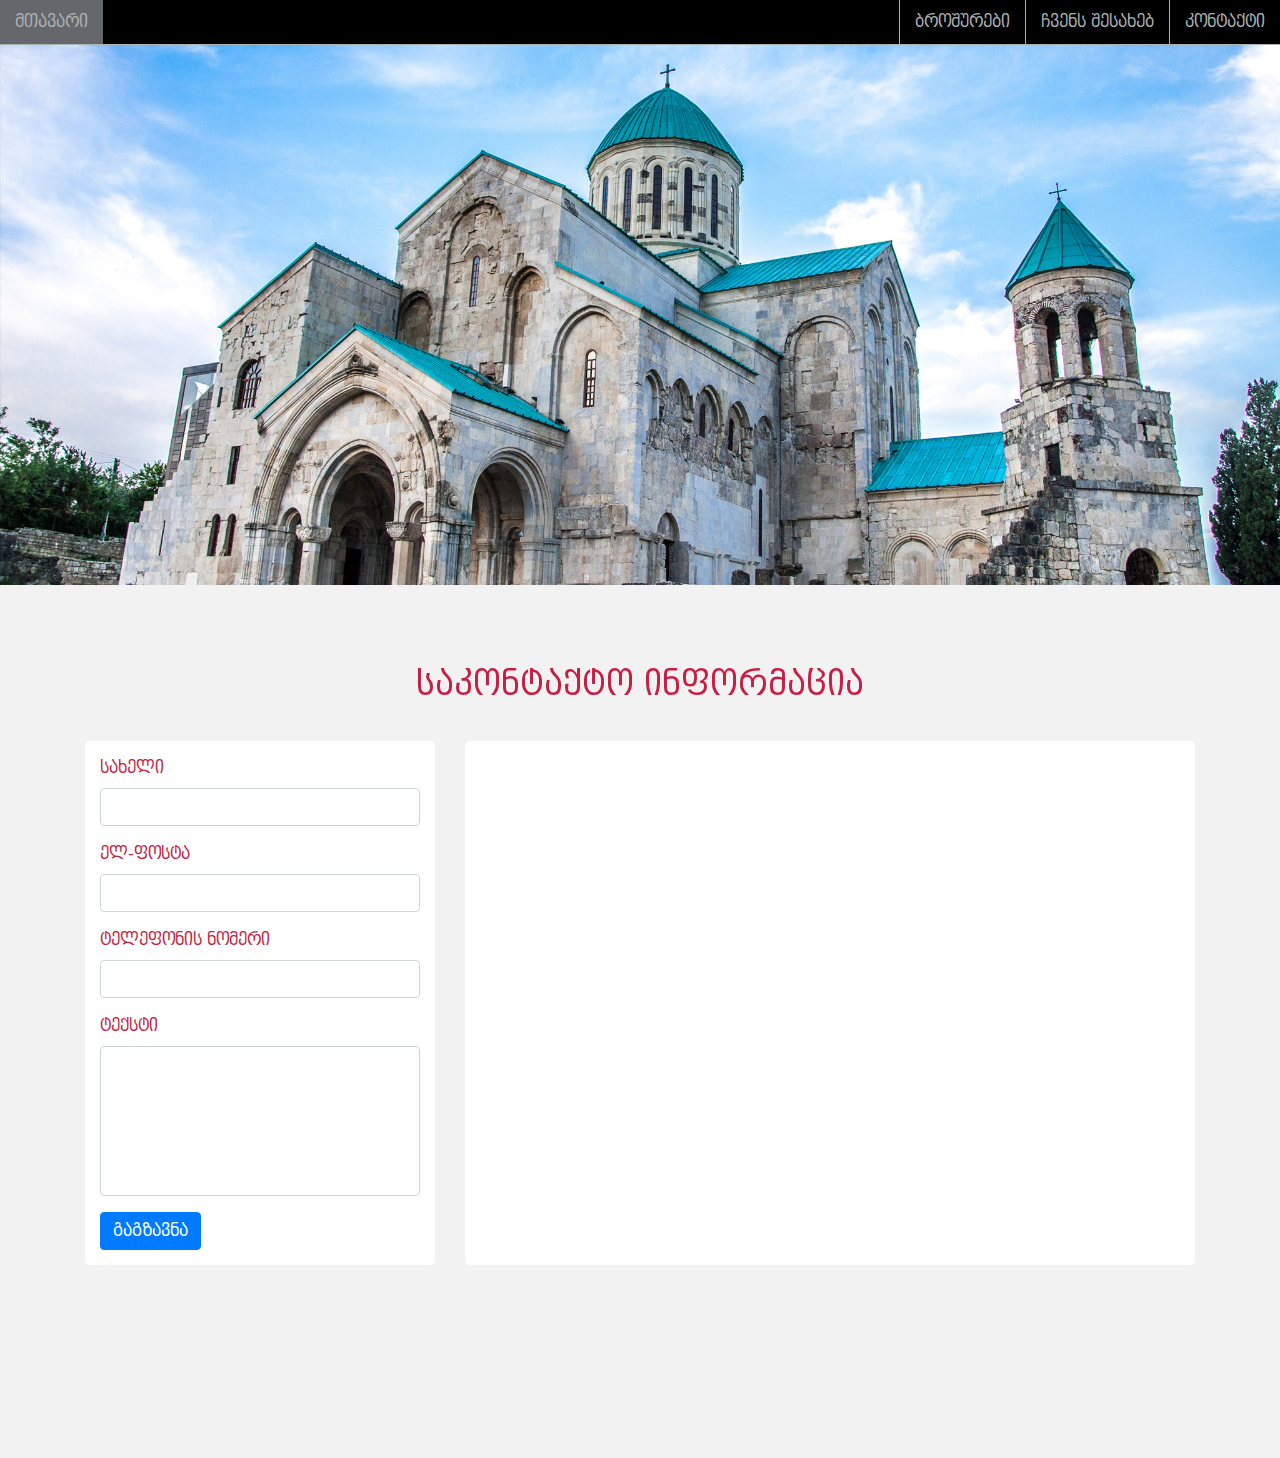
==== contact.html @ b40be334 "ძ" ====
<!DOCTYPE html>
<html>

<head>
    <title>Contact us</title>
    <meta name="viewport" content="width=device-width, initial-scale=1.0">
    <link rel="stylesheet" href="assets/css/style.css">
    <link rel="stylesheet" href="https://stackpath.bootstrapcdn.com/bootstrap/4.3.1/css/bootstrap.min.css" integrity="sha384-ggOyR0iXCbMQv3Xipma34MD+dH/1fQ784/j6cY/iJTQUOhcWr7x9JvoRxT2MZw1T"
        crossorigin="anonymous">
    <link href="https://unpkg.com/aos@2.3.1/dist/aos.css" rel="stylesheet">
    <link rel="stylesheet" href="https://use.fontawesome.com/releases/v5.7.2/css/all.css" integrity="sha384-fnmOCqbTlWIlj8LyTjo7mOUStjsKC4pOpQbqyi7RrhN7udi9RwhKkMHpvLbHG9Sr"
        crossorigin="anonymous">
    <!-- Owl Stylesheets -->
    <link rel="stylesheet" href="assets/owl/assets/owlcarousel/assets/owl.carousel.min.css">
    <style>
        @font-face {
            font-family: BPG-DejaVu;
            src: url(assets/fonts/BPG-DejaVu-Sans-Caps-Book.ttf);
        }
    </style>
</head>

<body>
    <header class="container-fluid main_header">
        <nav>
            <ul>
                <li class="mainpage"><a href="index.html">მთავარი</a></li>
            </ul>
            <ul>
                <li><a href="">ბროშურები</a></li>
                <li><a href="">ჩვენს შესახებ</a></li>
                <li><a href="contact.html">კონტაქტი</a></li>
                <div class="lang_bar"></div>
            </ul>
        </nav>
    </header>
    <section class="container-fluid each_page_header">
        <section id="demos" class="header_owl">
            <div class="row">
                <div class="col-lg-12">
                    <div class="owl-carousel owl-theme main_craousel_owl">
                        <div class="item">
                            <img src="assets/images/2.jpg" alt="headersliderimage">
                        </div>

                    </div>
                </div>
        </section>
    </section>

    <main class="container-fluid main-page contact_main">
        <section class="container">
            <div class="row">
                <div class="page_title col-lg-12"  data-aos="zoom-in"><h2>საკონტაქტო ინფორმაცია</h2></div>
                <div class="col-lg-4 contact_info"  data-aos="fade-right">
                    <form>
                        <div class="form-group">
                            <label for="name">სახელი</label>
                            <input type="text" class="form-control" id="name" name="name" >
                        </div>
                        <div class="form-group">
                            <label for="mail">ელ-ფოსტა</label>
                            <input type="email" class="form-control" id="mail" >
                        </div>
                        <div class="form-group">
                            <label for="phone">ტელეფონის ნომერი</label>
                            <input type="password" class="form-control" id="phone">
                        </div>
                        <div class="form-group">
                                <label for="message">ტექსტი</label>
                                <textarea class="form-control" id="message"></textarea>
                            </div>
                        <button type="submit" class="btn btn-primary">გაგზავნა</button>
                    </form>
                </div>
                <div class="col-lg-8 contact_map"  data-aos="fade-left">
                        <div class="map_content">
                                <iframe src="https://www.google.com/maps/embed?pb=!1m14!1m12!1m3!1d3344.320240511817!2d44.81578895969389!3d41.689211895733315!2m3!1f0!2f0!3f0!3m2!1i1024!2i768!4f13.1!5e0!3m2!1ska!2sge!4v1550838188761" frameborder="0" style="border:0" allowfullscreen class="mapp"></iframe>

                        </div>
                </div>
                <div class="detal_info_contact col-lg-12 " data-aos="fade-up">
                    <div class="info_content">
                            <div class="city"><i class="fas fa-map-marker-alt"></i><span>თბილისი</span></div>
                            <div class="phone"><i class="fas fa-phone"></i><span>(+995) 593 93 93 93</span></div>
                            <div class="mail"><i class="fas fa-envelope"></i><span> <a href="mailto:tpurismx@gmail.com">tpurismx@gmail.com</a></span></div>
                    </div>
                </div>
            </div>
        </section>
    </main>
    <footer></footer>

    <!-- ------------------S C R I P T  S----------------------------- -->

    <!-- -----------------BOOSTRAP 4------------------- -->
    <script src="https://code.jquery.com/jquery-3.3.1.slim.min.js" integrity="sha384-q8i/X+965DzO0rT7abK41JStQIAqVgRVzpbzo5smXKp4YfRvH+8abtTE1Pi6jizo"
        crossorigin="anonymous"></script>
    <script src="https://cdnjs.cloudflare.com/ajax/libs/popper.js/1.14.7/umd/popper.min.js" integrity="sha384-UO2eT0CpHqdSJQ6hJty5KVphtPhzWj9WO1clHTMGa3JDZwrnQq4sF86dIHNDz0W1"
        crossorigin="anonymous"></script>
    <script src="https://stackpath.bootstrapcdn.com/bootstrap/4.3.1/js/bootstrap.min.js" integrity="sha384-JjSmVgyd0p3pXB1rRibZUAYoIIy6OrQ6VrjIEaFf/nJGzIxFDsf4x0xIM+B07jRM"
        crossorigin="anonymous"></script>

    <script src="https://ajax.googleapis.com/ajax/libs/jquery/3.3.1/jquery.min.js"></script>
    <!-- javascript -->
    <script src="assets/owl/assets/vendors/jquery.min.js"></script>
    <script src="assets/owl/assets/owlcarousel/owl.carousel.js"></script>
    <script>
        $(document).ready(function () {
            var owl = $('.main_craousel_owl');
            owl.owlCarousel({
                autoplay: 3000,
                margin: 10,
                nav: false,
                loop: true,
                items: 1
            });
            var owl = $('.single-owl');
            owl.owlCarousel({
                autoplay: 5000,
                margin: 10,
                nav: false,
                loop: true,
                dots: false,
                responsive: {
                    0: {
                        items: 2
                    },
                    480: {
                        items: 2
                    },
                    768: {
                        items: 4
                    }
                }
            })
        });
    </script>
    <!-- vendors -->
    <script src="assets/owl/assets/vendors/highlight.js"></script>
    <script src="assets/owl/assets/js/app.js"></script>
    <!-- -------------custom js------------ -->
    <script src="assets/js/custom.js"></script>
    <!-- -----------AOS Animation---------- -->
    <script src="https://unpkg.com/aos@2.3.1/dist/aos.js"></script>
    <script>
        AOS.init();
    </script>
</body>

</html
---- assets/css/style.css ----
* {
  padding: 0;
  margin: 0;
  -webkit-box-sizing: border-box;
          box-sizing: border-box;
  text-decoration: none !important;
}

.active_fx_ind {
  overflow: hidden;
  top: 0 !important;
}

.fixed-index {
  display: block;
  position: fixed;
  z-index: 999999 !important;
  left: 0;
  top: -100%;
  width: 100%;
  min-height: 100vh;
  height: 100%;
  -webkit-transition: all 0.5s;
  transition: all 0.5s;
  background: rgba(32, 50, 94, 0.8);
}

.fixed-index .fixed_content {
  margin: 0 auto;
  width: 90%;
  height: 100%;
}

.fixed-index .fixed_content .svg {
  position: relative;
  top: 50%;
  left: 50%;
  height: 400px !important;
  -webkit-transform: translate(-50%, -50%);
          transform: translate(-50%, -50%);
}

@media (max-width: 2500px) {
  .fixed-index .fixed_content .svg {
    top: 30%;
  }
}

@media (max-width: 767px) {
  .fixed-index .fixed_content .svg {
    padding: 0 100px;
    top: 5%;
  }
}

@media (max-width: 450px) {
  .fixed-index .fixed_content .svg {
    padding: unset !important;
    top: 10%;
  }
}

.fixed-index .fixed_content .svg .active_fx_land {
  fill: #D4D4D6 !important;
}

.fixed-index .fixed_content .svg .land {
  -webkit-transform-origin: 50% 50% !important;
          transform-origin: 50% 50% !important;
  fill: black;
  -webkit-transition: fill 0.6s;
  transition: fill 0.6s;
  width: 100%;
  height: 100%;
}

.fixed-index .fixed_content .fixed_row_map {
  height: 100% !important;
}

.fixed-index .fixed_content .fixed_row_map .col-md-6 {
  display: -webkit-box;
  display: -ms-flexbox;
  display: flex;
  -webkit-box-orient: vertical;
  -webkit-box-direction: normal;
      -ms-flex-direction: column;
          flex-direction: column;
  min-height: 50%;
}

.fixed-index .fixed_content .fixed_row_map .col-md-6 .fx_more {
  padding: 20px;
  display: -webkit-box;
  display: -ms-flexbox;
  display: flex;
  -webkit-box-align: center;
      -ms-flex-align: center;
          align-items: center;
  -webkit-box-pack: center;
      -ms-flex-pack: center;
          justify-content: center;
}

@media (max-width: 1250px) {
  .fixed-index .fixed_content .fixed_row_map .col-md-6 .fx_more {
    -webkit-box-pack: end;
        -ms-flex-pack: end;
            justify-content: flex-end;
  }
}

.fixed-index .fixed_content .fixed_row_map .col-md-6 .fx_more a {
  width: 145px;
  padding: 10px;
  display: -webkit-box;
  display: -ms-flexbox;
  display: flex;
  -webkit-box-align: center;
      -ms-flex-align: center;
          align-items: center;
  -webkit-box-pack: center;
      -ms-flex-pack: center;
          justify-content: center;
  border: 2px solid #c9c7c8;
  color: #C71F43;
  text-decoration: none;
  text-transform: capitalize;
  position: relative;
  text-align: center;
  color: #fff;
  font-size: 18px;
  font-weight: 400;
}

@media (max-width: 450px) {
  .fixed-index .fixed_content .fixed_row_map .col-md-6 .fx_more a {
    width: 100px !important;
    font-size: 15px;
  }
}

.fixed-index .fixed_content .fixed_row_map .col-md-6 .fx_more a:after {
  content: "";
  position: absolute;
  top: -2px;
  left: -2px;
  width: 20px;
  height: 20px;
  border-color: #C71F43;
  border-style: solid;
  border-width: 2px 0 0 2px;
  -webkit-transition: all 0.3s;
  transition: all 0.3s;
}

.fixed-index .fixed_content .fixed_row_map .col-md-6 .fx_more a:before {
  content: "";
  position: absolute;
  bottom: -2px;
  right: -2px;
  width: 20px;
  height: 20px;
  border-color: #C71F43;
  border-style: solid;
  border-width: 0 2px 2px 0;
  -webkit-transition: all 0.3s;
  transition: all 0.3s;
}

.fixed-index .fixed_content .fixed_row_map .col-md-6 .fx_more a:hover:before, .fixed-index .fixed_content .fixed_row_map .col-md-6 .fx_more a:hover:after {
  width: calc( 100% + 4px);
  height: calc( 100% + 4px);
}

.fixed-index .fixed_content .fixed_row_map .col-md-6 .fx_title {
  margin-top: 100px;
  color: #fff;
  font-size: 30px;
  text-align: center;
}

@media (max-width: 1250px) {
  .fixed-index .fixed_content .fixed_row_map .col-md-6 .fx_title {
    text-align: right;
    margin-top: 20px;
    font-size: 20px;
  }
}

.fixed-index .fixed_content .information_content {
  height: 100%;
  position: absolute;
  top: 0;
  left: 50%;
  -webkit-transform: translateX(-50%);
          transform: translateX(-50%);
  padding: 70px 0;
}

@media (max-width: 767px) {
  .fixed-index .fixed_content .information_content {
    padding-bottom: unset !important;
  }
}

.fixed-index .fixed_content .information_content ::-webkit-scrollbar {
  display: none;
}

.fixed-index .fixed_content .information_content .fas {
  font-size: 20px;
  position: absolute;
  right: 10px;
  top: 30px;
  color: #fff;
  -webkit-transition: all 0.5s;
  transition: all 0.5s;
}

.fixed-index .fixed_content .information_content .fas:hover {
  color: red;
  cursor: pointer;
  -webkit-transform: rotate(-180deg);
          transform: rotate(-180deg);
}

.fixed-index .fixed_content .information_content p {
  overflow: auto;
  height: 100%;
  color: #fff;
  text-align: justify;
}

@media (max-width: 767px) {
  .fixed-index .fixed_content .information_content p img {
    width: 100% !important;
  }
}

.fixed-index .fixed_content .information_content p > :nth-child(even) {
  width: 500px;
  float: left;
  margin: 20px 20px 20px 0;
}

.fixed-index .fixed_content .information_content p > :nth-child(odd) {
  width: 500px;
  float: right;
  margin: 20px 0 20px 20px;
}

.index-main {
  min-height: 100vh;
  height: 100%;
  display: -webkit-box;
  display: -ms-flexbox;
  display: flex;
  -webkit-box-pack: center;
      -ms-flex-pack: center;
          justify-content: center;
  -webkit-box-align: center;
      -ms-flex-align: center;
          align-items: center;
}

.index-main .map-content {
  width: 90%;
  height: 100%;
}

.index-main .map-content #GEO3015 {
  stroke: red;
}

.index-main .map-content .land {
  fill: #F0F0F1;
  fill-opacity: 1;
  stroke: white;
  stroke-opacity: 1;
  stroke-width: 0.5;
  cursor: pointer;
}

.index-main .map-content .land:hover {
  fill: #D4D4D6;
}

.main_header {
  padding: unset !important;
  border-bottom: 1px solid #abb2b2;
}

.main_header nav {
  height: 100%;
  width: 100%;
  background: #000;
  display: -webkit-box;
  display: -ms-flexbox;
  display: flex;
  -webkit-box-pack: justify;
      -ms-flex-pack: justify;
          justify-content: space-between;
  -webkit-box-align: center;
      -ms-flex-align: center;
          align-items: center;
}

.main_header nav ul {
  list-style-type: none;
  display: -webkit-box;
  display: -ms-flexbox;
  display: flex;
  -webkit-box-align: center;
      -ms-flex-align: center;
          align-items: center;
  margin-bottom: 0rem !important;
}

.main_header nav ul .mainpage {
  background: #66666D;
  border: none;
}

.main_header nav ul li {
  border-left: 1px solid #abb2b2;
  padding: 10px 15px;
}

.main_header nav ul li a {
  color: #abb2b2;
  font-family: BPG-DejaVu;
}

.main_header nav ul li > :hover {
  color: #fff;
}

.each_page_header {
  height: 60vh;
  overflow: hidden;
}

.each_page_header .header_owl, .each_page_header .single_gallery_owl {
  height: 100%;
}

.each_page_header .header_owl .row, .each_page_header .single_gallery_owl .row {
  height: 100%;
}

.each_page_header .header_owl .row .col-lg-12, .each_page_header .single_gallery_owl .row .col-lg-12 {
  height: 100%;
  padding: unset !important;
}

.each_page_header .header_owl .row .col-lg-12 .owl-carousel, .each_page_header .single_gallery_owl .row .col-lg-12 .owl-carousel {
  height: 100%;
}

.each_page_header .header_owl .row .col-lg-12 .owl-carousel .owl-stage-outer, .each_page_header .single_gallery_owl .row .col-lg-12 .owl-carousel .owl-stage-outer {
  height: 100%;
}

.each_page_header .header_owl .row .col-lg-12 .owl-carousel .owl-stage-outer .owl-stage, .each_page_header .single_gallery_owl .row .col-lg-12 .owl-carousel .owl-stage-outer .owl-stage {
  height: 100%;
}

.each_page_header .header_owl .row .col-lg-12 .owl-carousel .owl-stage-outer .owl-stage .owl-item, .each_page_header .single_gallery_owl .row .col-lg-12 .owl-carousel .owl-stage-outer .owl-stage .owl-item {
  height: 100%;
}

.each_page_header .header_owl .row .col-lg-12 .owl-carousel .owl-stage-outer .owl-stage .owl-item .item, .each_page_header .single_gallery_owl .row .col-lg-12 .owl-carousel .owl-stage-outer .owl-stage .owl-item .item {
  height: 100%;
  overflow: hidden;
}

.each_page_header .header_owl .row .col-lg-12 .owl-carousel .owl-stage-outer .owl-stage .owl-item .item img, .each_page_header .single_gallery_owl .row .col-lg-12 .owl-carousel .owl-stage-outer .owl-stage .owl-item .item img {
  height: 100%;
  -o-object-fit: cover;
     object-fit: cover;
}

.single_main_page {
  padding-top: 50px;
}

.main-page {
  background: #f2f2f2;
}

.main-page .container {
  padding-bottom: 100px;
  position: relative;
  overflow: hidden;
}

.main-page .container .sectionss {
  display: none;
}

.main-page .container .active_srch_frm {
  right: 90px !important;
}

.main-page .container .search_form {
  position: absolute;
  right: -100%;
  top: 5px;
  -webkit-transition: all 0.5s;
  transition: all 0.5s;
  z-index: 10;
}

.main-page .container .search_form input {
  padding: 15px 10px;
  width: 500px;
  display: -webkit-box;
  display: -ms-flexbox;
  display: flex;
  -webkit-box-align: center;
      -ms-flex-align: center;
          align-items: center;
  -webkit-box-pack: center;
      -ms-flex-pack: center;
          justify-content: center;
  border: 2px solid #c9c7c8;
  outline: none;
  border-radius: 5px;
}

.main-page .container .header_menu nav {
  width: 100%;
  padding: 10px 20px;
  background: #D4D4D6;
  display: -webkit-box;
  display: -ms-flexbox;
  display: flex;
  -webkit-box-pack: justify;
      -ms-flex-pack: justify;
          justify-content: space-between;
  -webkit-box-align: center;
      -ms-flex-align: center;
          align-items: center;
}

.main-page .container .header_menu nav .head_logo {
  width: 50px;
}

.main-page .container .header_menu nav .head_logo img {
  width: 100%;
}

.main-page .container .header_menu nav ul {
  list-style-type: none;
  display: -webkit-box;
  display: -ms-flexbox;
  display: flex;
  -webkit-box-align: center;
      -ms-flex-align: center;
          align-items: center;
  margin-bottom: 0rem !important;
}

.main-page .container .header_menu nav ul li {
  margin: 0 10px;
}

.main-page .container .header_menu nav ul li .search_btn {
  cursor: pointer;
  font-size: 25px;
  color: #C71F43;
  -webkit-transition: all 0.5s;
  transition: all 0.5s;
}

.main-page .container .header_menu nav ul li .search_btn:hover {
  -webkit-transform: rotate(90deg);
          transform: rotate(90deg);
}

.main-page .container .header_menu nav ul li .active_head_menu {
  border-color: #C71F43;
}

.main-page .container .header_menu nav ul li span {
  cursor: pointer;
  width: -webkit-fit-content;
  width: -moz-fit-content;
  width: fit-content;
  font-family: BPG-DejaVu;
  padding: 5px 10px;
  display: -webkit-box;
  display: -ms-flexbox;
  display: flex;
  -webkit-box-align: center;
      -ms-flex-align: center;
          align-items: center;
  -webkit-box-pack: center;
      -ms-flex-pack: center;
          justify-content: center;
  border: 2px solid #c9c7c8;
  color: #C71F43;
  text-decoration: none;
  text-transform: capitalize;
  position: relative;
  text-align: center;
  font-size: 18px;
  font-weight: 400;
}

@media (max-width: 450px) {
  .main-page .container .header_menu nav ul li span {
    width: 100px !important;
    font-size: 15px;
  }
}

.main-page .container .header_menu nav ul li span:after {
  content: "";
  position: absolute;
  top: -2px;
  left: -2px;
  width: 20px;
  height: 20px;
  border-color: #C71F43;
  border-style: solid;
  border-width: 2px 0 0 2px;
  -webkit-transition: all 0.3s;
  transition: all 0.3s;
}

.main-page .container .header_menu nav ul li span:before {
  content: "";
  position: absolute;
  bottom: -2px;
  right: -2px;
  width: 20px;
  height: 20px;
  border-color: #C71F43;
  border-style: solid;
  border-width: 0 2px 2px 0;
  -webkit-transition: all 0.3s;
  transition: all 0.3s;
}

.main-page .container .header_menu nav ul li span:hover:before, .main-page .container .header_menu nav ul li span:hover:after {
  width: calc( 100% + 4px);
  height: calc( 100% + 4px);
}

.main-page .container .tours, .main-page .container .hotels, .main-page .container .sightseeing {
  padding-top: 100px;
}

.main-page .container .tours .each_tour, .main-page .container .hotels .each_tour, .main-page .container .sightseeing .each_tour {
  -webkit-transition: all 0.5s;
  transition: all 0.5s;
}

.main-page .container .tours .each_tour:hover, .main-page .container .hotels .each_tour:hover, .main-page .container .sightseeing .each_tour:hover {
  -webkit-transform: translatey(-10px);
          transform: translatey(-10px);
}

.main-page .container .tours .each_tour .tour_image, .main-page .container .hotels .each_tour .tour_image, .main-page .container .sightseeing .each_tour .tour_image {
  height: 250px;
}

.main-page .container .tours .each_tour .tour_image img, .main-page .container .hotels .each_tour .tour_image img, .main-page .container .sightseeing .each_tour .tour_image img {
  height: 100%;
  width: 100%;
  -o-object-fit: cover;
     object-fit: cover;
}

.main-page .container .tours .each_tour .tour_description, .main-page .container .hotels .each_tour .tour_description, .main-page .container .sightseeing .each_tour .tour_description {
  border-left: 1px solid #0B4460;
  border-right: 1px solid #0B4460;
  border-bottom: 1px solid #0B4460;
  padding: 20px 15px 10px 15px;
}

.main-page .container .tours .each_tour .tour_description p, .main-page .container .hotels .each_tour .tour_description p, .main-page .container .sightseeing .each_tour .tour_description p {
  font-family: BPG-DejaVu;
  text-align: justify;
  font-size: 13px;
}

.main-page .container .tours .each_tour .tour_description h6, .main-page .container .hotels .each_tour .tour_description h6, .main-page .container .sightseeing .each_tour .tour_description h6 {
  font-family: BPG-DejaVu;
  padding: 10px 0;
  color: #C71F43;
}

.main-page .container .tours .each_tour .tour_description .each_road_info, .main-page .container .hotels .each_tour .tour_description .each_road_info, .main-page .container .sightseeing .each_tour .tour_description .each_road_info {
  display: -webkit-box;
  display: -ms-flexbox;
  display: flex;
  -ms-flex-wrap: wrap;
      flex-wrap: wrap;
  -webkit-box-pack: justify;
      -ms-flex-pack: justify;
          justify-content: space-between;
}

.main-page .container .tours .each_tour .tour_description .each_read_more, .main-page .container .hotels .each_tour .tour_description .each_read_more, .main-page .container .sightseeing .each_tour .tour_description .each_read_more {
  padding-top: 20px;
  display: -webkit-box;
  display: -ms-flexbox;
  display: flex;
  -webkit-box-pack: end;
      -ms-flex-pack: end;
          justify-content: flex-end;
}

.main-page .container .tours .each_tour .tour_description .each_read_more a, .main-page .container .hotels .each_tour .tour_description .each_read_more a, .main-page .container .sightseeing .each_tour .tour_description .each_read_more a {
  width: -webkit-fit-content;
  width: -moz-fit-content;
  width: fit-content;
  font-family: BPG-DejaVu;
  padding: 5px 10px;
  display: -webkit-box;
  display: -ms-flexbox;
  display: flex;
  -webkit-box-align: center;
      -ms-flex-align: center;
          align-items: center;
  -webkit-box-pack: center;
      -ms-flex-pack: center;
          justify-content: center;
  border: 2px solid #c9c7c8;
  color: #C71F43;
  text-decoration: none;
  text-transform: capitalize;
  position: relative;
  text-align: center;
  font-size: 18px;
  font-weight: 400;
}

@media (max-width: 450px) {
  .main-page .container .tours .each_tour .tour_description .each_read_more a, .main-page .container .hotels .each_tour .tour_description .each_read_more a, .main-page .container .sightseeing .each_tour .tour_description .each_read_more a {
    width: 100px !important;
    font-size: 15px;
  }
}

.main-page .container .tours .each_tour .tour_description .each_read_more a:after, .main-page .container .hotels .each_tour .tour_description .each_read_more a:after, .main-page .container .sightseeing .each_tour .tour_description .each_read_more a:after {
  content: "";
  position: absolute;
  top: -2px;
  left: -2px;
  width: 20px;
  height: 20px;
  border-color: #C71F43;
  border-style: solid;
  border-width: 2px 0 0 2px;
  -webkit-transition: all 0.3s;
  transition: all 0.3s;
}

.main-page .container .tours .each_tour .tour_description .each_read_more a:before, .main-page .container .hotels .each_tour .tour_description .each_read_more a:before, .main-page .container .sightseeing .each_tour .tour_description .each_read_more a:before {
  content: "";
  position: absolute;
  bottom: -2px;
  right: -2px;
  width: 20px;
  height: 20px;
  border-color: #C71F43;
  border-style: solid;
  border-width: 0 2px 2px 0;
  -webkit-transition: all 0.3s;
  transition: all 0.3s;
}

.main-page .container .tours .each_tour .tour_description .each_read_more a:hover:before, .main-page .container .tours .each_tour .tour_description .each_read_more a:hover:after, .main-page .container .hotels .each_tour .tour_description .each_read_more a:hover:before, .main-page .container .hotels .each_tour .tour_description .each_read_more a:hover:after, .main-page .container .sightseeing .each_tour .tour_description .each_read_more a:hover:before, .main-page .container .sightseeing .each_tour .tour_description .each_read_more a:hover:after {
  width: calc( 100% + 4px);
  height: calc( 100% + 4px);
}

.main-page .container .tours .each_tour .tour_description .each_location, .main-page .container .tours .each_tour .tour_description .each_date,
.main-page .container .tours .each_tour .tour_description .each_weather, .main-page .container .hotels .each_tour .tour_description .each_location, .main-page .container .hotels .each_tour .tour_description .each_date,
.main-page .container .hotels .each_tour .tour_description .each_weather, .main-page .container .sightseeing .each_tour .tour_description .each_location, .main-page .container .sightseeing .each_tour .tour_description .each_date,
.main-page .container .sightseeing .each_tour .tour_description .each_weather {
  display: -webkit-box;
  display: -ms-flexbox;
  display: flex;
  -webkit-box-align: center;
      -ms-flex-align: center;
          align-items: center;
  padding: 5px 0;
}

.main-page .container .tours .each_tour .tour_description .each_location .fas, .main-page .container .tours .each_tour .tour_description .each_date .fas,
.main-page .container .tours .each_tour .tour_description .each_weather .fas, .main-page .container .hotels .each_tour .tour_description .each_location .fas, .main-page .container .hotels .each_tour .tour_description .each_date .fas,
.main-page .container .hotels .each_tour .tour_description .each_weather .fas, .main-page .container .sightseeing .each_tour .tour_description .each_location .fas, .main-page .container .sightseeing .each_tour .tour_description .each_date .fas,
.main-page .container .sightseeing .each_tour .tour_description .each_weather .fas {
  margin-right: 20px;
  font-size: 20px;
  color: #0B4460;
}

.main-page .container .tours .each_tour .tour_description .each_location span, .main-page .container .tours .each_tour .tour_description .each_date span,
.main-page .container .tours .each_tour .tour_description .each_weather span, .main-page .container .hotels .each_tour .tour_description .each_location span, .main-page .container .hotels .each_tour .tour_description .each_date span,
.main-page .container .hotels .each_tour .tour_description .each_weather span, .main-page .container .sightseeing .each_tour .tour_description .each_location span, .main-page .container .sightseeing .each_tour .tour_description .each_date span,
.main-page .container .sightseeing .each_tour .tour_description .each_weather span {
  font-size: 15px;
  font-family: BPG-DejaVu;
}

.main-page .single_gallery .single_carussel {
  height: 100%;
  background: #fff;
  padding: 15px;
}

.main-page .single_gallery .single_carussel .active_single_image {
  width: 100%;
  height: 400px;
}

.main-page .single_gallery .single_carussel .active_single_image img {
  width: 100%;
  height: 100%;
  -o-object-fit: cover;
     object-fit: cover;
}

.main-page .single_gallery .single_carussel .single-owl {
  padding-top: 15px;
}

.main-page .single_gallery .single_carussel .single-owl .item {
  cursor: move;
}

.main-page .single_gallery .single_carussel .single-owl .item img {
  width: 100%;
  height: 100%;
  -o-object-fit: cover;
     object-fit: cover;
}

.main-page .single_about_tour .tour_information {
  height: 100%;
  padding: 15px;
  background: #fff;
}

.main-page .single_about_tour .tour_information .share_in_social {
  font-size: 16px;
  display: -webkit-box;
  display: -ms-flexbox;
  display: flex;
  -webkit-box-pack: end;
      -ms-flex-pack: end;
          justify-content: flex-end;
  -webkit-box-align: center;
      -ms-flex-align: center;
          align-items: center;
}

.main-page .single_about_tour .tour_information .share_in_social .facebook_share {
  width: -webkit-fit-content;
  width: -moz-fit-content;
  width: fit-content;
  padding: 2px 8px;
  color: #fff;
  border-radius: 4px;
  background-image: -webkit-gradient(linear, left top, left bottom, from(#4e69a2), color-stop(50%, #3b5998));
  background-image: linear-gradient(#4e69a2, #3b5998 50%);
}

.main-page .single_about_tour .tour_information .share_in_social .facebook_share .fab {
  margin-right: 10px;
}

.main-page .single_about_tour .tour_information h1 {
  font-size: 16px;
  color: #C71F43;
  padding: 15px;
  font-family: BPG-DejaVu;
}

.main-page .single_about_tour h2 {
  margin-right: 10px;
  margin-bottom: 0rem !important;
  font-size: 17px;
  color: #C71F43;
  font-family: BPG-DejaVu;
}

.main-page .single_about_tour .contact_info {
  margin: 20px 0;
  border: 1px solid #0B4460;
  padding: 5px 0;
}

.main-page .single_about_tour .contact_info .info_title {
  display: -webkit-box;
  display: -ms-flexbox;
  display: flex;
  -ms-flex-wrap: wrap;
      flex-wrap: wrap;
}

.main-page .single_about_tour .contact_info .cont_info_content {
  padding: 10px 0 10px 50px;
  width: 100%;
}

.main-page .single_about_tour .contact_info .cont_info_content div {
  padding: 5px 0;
  display: -webkit-box;
  display: -ms-flexbox;
  display: flex;
  -webkit-box-pack: start;
      -ms-flex-pack: start;
          justify-content: flex-start;
  -webkit-box-align: center;
      -ms-flex-align: center;
          align-items: center;
}

.main-page .single_about_tour .contact_info .fas {
  width: 30px;
  margin-right: 20px;
  font-size: 20px;
  color: #0B4460;
  display: -webkit-box;
  display: -ms-flexbox;
  display: flex;
  -webkit-box-pack: center;
      -ms-flex-pack: center;
          justify-content: center;
}

.main-page .single_about_tour .contact_info span {
  font-size: 15px;
  font-family: BPG-DejaVu;
}

.main-page .single_about_tour .each_location, .main-page .single_about_tour .each_date, .main-page .single_about_tour .each_weather {
  padding: 5px 0;
  display: -webkit-box;
  display: -ms-flexbox;
  display: flex;
  -webkit-box-pack: start;
      -ms-flex-pack: start;
          justify-content: flex-start;
  -webkit-box-align: center;
      -ms-flex-align: center;
          align-items: center;
}

.main-page .single_about_tour .each_location .fas, .main-page .single_about_tour .each_date .fas, .main-page .single_about_tour .each_weather .fas {
  width: 30px;
  margin-right: 20px;
  font-size: 20px;
  color: #0B4460;
  display: -webkit-box;
  display: -ms-flexbox;
  display: flex;
  -webkit-box-pack: center;
      -ms-flex-pack: center;
          justify-content: center;
}

.main-page .single_about_tour .each_location span, .main-page .single_about_tour .each_date span, .main-page .single_about_tour .each_weather span {
  font-size: 15px;
  font-family: BPG-DejaVu;
}

.main-page .single_about_tour .tour_price {
  display: -webkit-box;
  display: -ms-flexbox;
  display: flex;
  -webkit-box-pack: start;
      -ms-flex-pack: start;
          justify-content: flex-start;
  -webkit-box-align: center;
      -ms-flex-align: center;
          align-items: center;
  border: 1px solid #0B4460;
  margin-bottom: 20px !important;
  width: -webkit-fit-content;
  width: -moz-fit-content;
  width: fit-content;
  margin: 0 auto;
}

.main-page .single_about_tour .tour_price .fas {
  width: 30px;
  margin-right: 20px;
  font-size: 20px;
  color: #0B4460;
  display: -webkit-box;
  display: -ms-flexbox;
  display: flex;
  -webkit-box-pack: center;
      -ms-flex-pack: center;
          justify-content: center;
}

.main-page .single_about_tour .tour_price .payment {
  display: -webkit-box;
  display: -ms-flexbox;
  display: flex;
  -webkit-box-pack: start;
      -ms-flex-pack: start;
          justify-content: flex-start;
  -webkit-box-align: center;
      -ms-flex-align: center;
          align-items: center;
  padding: 10px 15px 15px 15px;
}

.main-page .single_about_tour .tour_price .payment .gel {
  font-size: 20px;
  color: #0B4460;
  margin-right: 10px;
}

.main-page .single_about_tour .tour_price .payment .gel_symbol {
  display: -webkit-box;
  display: -ms-flexbox;
  display: flex;
  -webkit-box-pack: center;
      -ms-flex-pack: center;
          justify-content: center;
  -webkit-box-align: center;
      -ms-flex-align: center;
          align-items: center;
  width: 30px;
  height: 30px;
  border-radius: 100%;
  border: 1px solid #312C46;
  font-size: 15px;
  color: #fff;
  position: relative;
}

.main-page .single_about_tour .tour_price .payment .gel_symbol span {
  position: relative;
  z-index: 99;
}

.main-page .single_about_tour .tour_price .payment .gel_symbol:after {
  content: "";
  position: absolute;
  left: 50%;
  top: 50%;
  -webkit-transform: translate(-50%, -50%);
          transform: translate(-50%, -50%);
  width: 20px;
  height: 20px;
  border-radius: 100%;
  background: #F5D3AB;
}

.main-page .tour_description {
  padding: 15px;
}

.main-page .tour_description .payment {
  display: -webkit-box;
  display: -ms-flexbox;
  display: flex;
  -webkit-box-pack: start;
      -ms-flex-pack: start;
          justify-content: flex-start;
  -webkit-box-align: center;
      -ms-flex-align: center;
          align-items: center;
  padding: 15px 0;
}

.main-page .tour_description .payment .gel {
  font-size: 20px;
  color: #0B4460;
  margin-right: 5px;
}

.main-page .tour_description .payment .gel > :first-child {
  margin-right: 15px;
  color: #C71F43;
  font-size: 15px;
  font-family: BPG-DejaVu;
}

.main-page .tour_description .payment .gel_symbol {
  display: -webkit-box;
  display: -ms-flexbox;
  display: flex;
  -webkit-box-pack: center;
      -ms-flex-pack: center;
          justify-content: center;
  -webkit-box-align: center;
      -ms-flex-align: center;
          align-items: center;
  width: 30px;
  height: 30px;
  border-radius: 100%;
  border: 1px solid #312C46;
  font-size: 15px;
  color: #fff;
  position: relative;
}

.main-page .tour_description .payment .gel_symbol span {
  position: relative;
  z-index: 99;
}

.main-page .tour_description .payment .gel_symbol:after {
  content: "";
  position: absolute;
  left: 50%;
  top: 50%;
  -webkit-transform: translate(-50%, -50%);
          transform: translate(-50%, -50%);
  width: 20px;
  height: 20px;
  border-radius: 100%;
  background: #F5D3AB;
}

.main-page .tour_description .desc_content {
  background: #fff;
  padding: 30px;
}

.main-page .tour_description .desc_content h2 {
  font-size: 17px;
  color: #C71F43;
  padding: 15px 0;
  font-family: BPG-DejaVu;
}

.main-page .tour_description .desc_content p {
  text-align: justify;
}

.contact_main {
  padding-top: 50px;
}

.contact_main .page_title {
  padding: 15px;
}

.contact_main .page_title h2 {
  border-radius: 2px;
  text-align: center;
  padding: 15px;
  color: #C71F43;
  font-family: BPG-DejaVu;
}

.contact_main .contact_info form {
  border-radius: 5px;
  background: #fff;
  padding: 15px;
}

.contact_main .contact_info form .btn {
  font-family: BPG-DejaVu;
}

.contact_main .contact_info form .form-group label {
  color: #C71F43;
  font-family: BPG-DejaVu;
}

.contact_main .contact_info form .form-group textarea {
  resize: none;
  height: 150px;
}

.contact_main .contact_map .map_content {
  border-radius: 5px;
  padding: 15px;
  background: #fff;
  width: 100%;
  height: 100%;
  overflow: hidden;
}

.contact_main .contact_map .map_content .mapp {
  width: 100%;
  height: 100%;
}

.contact_main .detal_info_contact {
  padding: 15px;
}

.contact_main .detal_info_contact .info_content {
  padding: 15px;
  border-radius: 2px;
  background: #fff;
  display: -webkit-box;
  display: -ms-flexbox;
  display: flex;
  -ms-flex-pack: distribute;
      justify-content: space-around;
  -webkit-box-align: center;
      -ms-flex-align: center;
          align-items: center;
}

.contact_main .detal_info_contact .info_content div {
  padding: 5px 0;
  display: -webkit-box;
  display: -ms-flexbox;
  display: flex;
  -webkit-box-pack: start;
      -ms-flex-pack: start;
          justify-content: flex-start;
  -webkit-box-align: center;
      -ms-flex-align: center;
          align-items: center;
}

.contact_main .detal_info_contact .info_content div .fas {
  width: 30px;
  margin-right: 20px;
  font-size: 20px;
  color: #C71F43;
  display: -webkit-box;
  display: -ms-flexbox;
  display: flex;
  -webkit-box-pack: center;
      -ms-flex-pack: center;
          justify-content: center;
}

.contact_main .detal_info_contact .info_content div span {
  font-size: 15px;
  font-family: BPG-DejaVu;
}
/*# sourceMappingURL=style.css.map */
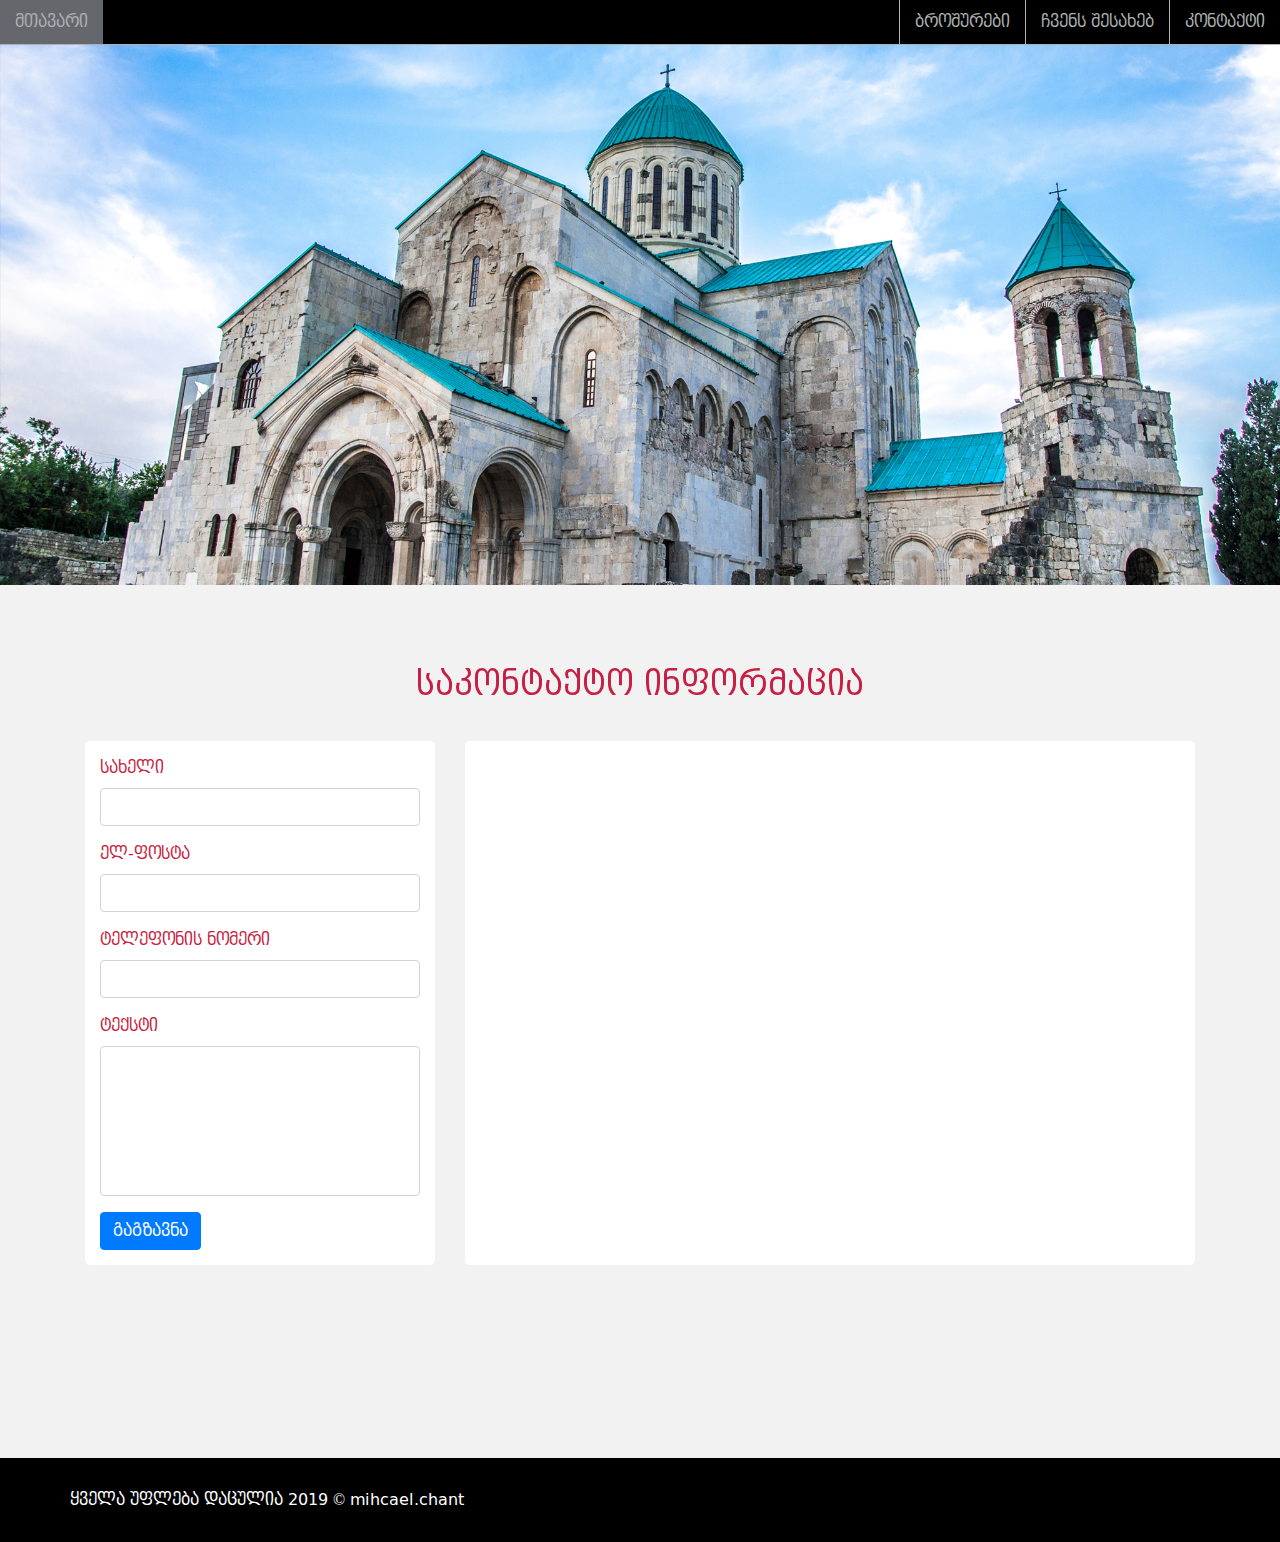
==== commit daa00caa: "commit" ====
--- a/contact.html
+++ b/contact.html
@@ -89,7 +89,12 @@
             </div>
         </section>
     </main>
-    <footer></footer>
+    <footer class="container-fluid">
+            <section class="container">
+                <div class="copyright">ყველა უფლება დაცულია 2019 © mihcael.chant</div>
+                <div class=""></div>
+            </section>
+        </footer>
 
     <!-- ------------------S C R I P T  S----------------------------- -->
 
--- a/assets/css/style.css
+++ b/assets/css/style.css
@@ -716,6 +716,10 @@
   padding: 15px;
 }
 
+.main-page .single_gallery .single_carussel .hotel_act_image {
+  height: 450px !important;
+}
+
 .main-page .single_gallery .single_carussel .active_single_image {
   width: 100%;
   height: 400px;
@@ -743,13 +747,58 @@
      object-fit: cover;
 }
 
-.main-page .single_about_tour .tour_information {
+.main-page .single_about_hotel, .main-page .hotel_species {
+  padding-top: 15px;
+}
+
+.main-page .hotel_species {
+  width: 100% !important;
+  padding-left: unset !important;
+}
+
+@media (max-width: 1000px) {
+  .main-page .hotel_species {
+    padding: 15px !important;
+  }
+}
+
+.main-page .hotel_species .specy {
+  float: left;
+  width: 50%;
+}
+
+@media (max-width: 767px) {
+  .main-page .hotel_species .specy {
+    width: 100%;
+    float: unset !important;
+  }
+}
+
+.main-page .hotel_species .specy .fas {
+  color: green;
+}
+
+.main-page .hotel_species .specy span {
+  margin-left: 10px;
+  font-family: BPG-DejaVu;
+  color: #C71F43;
+}
+
+.main-page .single_about_tour .tour_information, .main-page .single_about_tour .hotel_information, .main-page .single_about_tour .hotel_specy, .main-page .single_about_hotel .tour_information, .main-page .single_about_hotel .hotel_information, .main-page .single_about_hotel .hotel_specy, .main-page .hotel_species .tour_information, .main-page .hotel_species .hotel_information, .main-page .hotel_species .hotel_specy {
   height: 100%;
   padding: 15px;
   background: #fff;
 }
 
-.main-page .single_about_tour .tour_information .share_in_social {
+.main-page .single_about_tour .tour_information .hotel_stars, .main-page .single_about_tour .hotel_information .hotel_stars, .main-page .single_about_tour .hotel_specy .hotel_stars, .main-page .single_about_hotel .tour_information .hotel_stars, .main-page .single_about_hotel .hotel_information .hotel_stars, .main-page .single_about_hotel .hotel_specy .hotel_stars, .main-page .hotel_species .tour_information .hotel_stars, .main-page .hotel_species .hotel_information .hotel_stars, .main-page .hotel_species .hotel_specy .hotel_stars {
+  padding-bottom: 20px;
+}
+
+.main-page .single_about_tour .tour_information .hotel_stars .far, .main-page .single_about_tour .hotel_information .hotel_stars .far, .main-page .single_about_tour .hotel_specy .hotel_stars .far, .main-page .single_about_hotel .tour_information .hotel_stars .far, .main-page .single_about_hotel .hotel_information .hotel_stars .far, .main-page .single_about_hotel .hotel_specy .hotel_stars .far, .main-page .hotel_species .tour_information .hotel_stars .far, .main-page .hotel_species .hotel_information .hotel_stars .far, .main-page .hotel_species .hotel_specy .hotel_stars .far {
+  color: #C19D0A;
+}
+
+.main-page .single_about_tour .tour_information .share_in_social, .main-page .single_about_tour .hotel_information .share_in_social, .main-page .single_about_tour .hotel_specy .share_in_social, .main-page .single_about_hotel .tour_information .share_in_social, .main-page .single_about_hotel .hotel_information .share_in_social, .main-page .single_about_hotel .hotel_specy .share_in_social, .main-page .hotel_species .tour_information .share_in_social, .main-page .hotel_species .hotel_information .share_in_social, .main-page .hotel_species .hotel_specy .share_in_social {
   font-size: 16px;
   display: -webkit-box;
   display: -ms-flexbox;
@@ -762,7 +811,7 @@
           align-items: center;
 }
 
-.main-page .single_about_tour .tour_information .share_in_social .facebook_share {
+.main-page .single_about_tour .tour_information .share_in_social .facebook_share, .main-page .single_about_tour .hotel_information .share_in_social .facebook_share, .main-page .single_about_tour .hotel_specy .share_in_social .facebook_share, .main-page .single_about_hotel .tour_information .share_in_social .facebook_share, .main-page .single_about_hotel .hotel_information .share_in_social .facebook_share, .main-page .single_about_hotel .hotel_specy .share_in_social .facebook_share, .main-page .hotel_species .tour_information .share_in_social .facebook_share, .main-page .hotel_species .hotel_information .share_in_social .facebook_share, .main-page .hotel_species .hotel_specy .share_in_social .facebook_share {
   width: -webkit-fit-content;
   width: -moz-fit-content;
   width: fit-content;
@@ -773,18 +822,18 @@
   background-image: linear-gradient(#4e69a2, #3b5998 50%);
 }
 
-.main-page .single_about_tour .tour_information .share_in_social .facebook_share .fab {
+.main-page .single_about_tour .tour_information .share_in_social .facebook_share .fab, .main-page .single_about_tour .hotel_information .share_in_social .facebook_share .fab, .main-page .single_about_tour .hotel_specy .share_in_social .facebook_share .fab, .main-page .single_about_hotel .tour_information .share_in_social .facebook_share .fab, .main-page .single_about_hotel .hotel_information .share_in_social .facebook_share .fab, .main-page .single_about_hotel .hotel_specy .share_in_social .facebook_share .fab, .main-page .hotel_species .tour_information .share_in_social .facebook_share .fab, .main-page .hotel_species .hotel_information .share_in_social .facebook_share .fab, .main-page .hotel_species .hotel_specy .share_in_social .facebook_share .fab {
   margin-right: 10px;
 }
 
-.main-page .single_about_tour .tour_information h1 {
+.main-page .single_about_tour .tour_information h1, .main-page .single_about_tour .hotel_information h1, .main-page .single_about_tour .hotel_specy h1, .main-page .single_about_hotel .tour_information h1, .main-page .single_about_hotel .hotel_information h1, .main-page .single_about_hotel .hotel_specy h1, .main-page .hotel_species .tour_information h1, .main-page .hotel_species .hotel_information h1, .main-page .hotel_species .hotel_specy h1 {
   font-size: 16px;
   color: #C71F43;
   padding: 15px;
   font-family: BPG-DejaVu;
 }
 
-.main-page .single_about_tour h2 {
+.main-page .single_about_tour h2, .main-page .single_about_hotel h2, .main-page .hotel_species h2 {
   margin-right: 10px;
   margin-bottom: 0rem !important;
   font-size: 17px;
@@ -792,13 +841,13 @@
   font-family: BPG-DejaVu;
 }
 
-.main-page .single_about_tour .contact_info {
+.main-page .single_about_tour .contact_info, .main-page .single_about_hotel .contact_info, .main-page .hotel_species .contact_info {
   margin: 20px 0;
   border: 1px solid #0B4460;
   padding: 5px 0;
 }
 
-.main-page .single_about_tour .contact_info .info_title {
+.main-page .single_about_tour .contact_info .info_title, .main-page .single_about_hotel .contact_info .info_title, .main-page .hotel_species .contact_info .info_title {
   display: -webkit-box;
   display: -ms-flexbox;
   display: flex;
@@ -806,12 +855,12 @@
       flex-wrap: wrap;
 }
 
-.main-page .single_about_tour .contact_info .cont_info_content {
+.main-page .single_about_tour .contact_info .cont_info_content, .main-page .single_about_hotel .contact_info .cont_info_content, .main-page .hotel_species .contact_info .cont_info_content {
   padding: 10px 0 10px 50px;
   width: 100%;
 }
 
-.main-page .single_about_tour .contact_info .cont_info_content div {
+.main-page .single_about_tour .contact_info .cont_info_content div, .main-page .single_about_hotel .contact_info .cont_info_content div, .main-page .hotel_species .contact_info .cont_info_content div {
   padding: 5px 0;
   display: -webkit-box;
   display: -ms-flexbox;
@@ -824,7 +873,7 @@
           align-items: center;
 }
 
-.main-page .single_about_tour .contact_info .fas {
+.main-page .single_about_tour .contact_info .fas, .main-page .single_about_hotel .contact_info .fas, .main-page .hotel_species .contact_info .fas {
   width: 30px;
   margin-right: 20px;
   font-size: 20px;
@@ -837,12 +886,19 @@
           justify-content: center;
 }
 
-.main-page .single_about_tour .contact_info span {
+.main-page .single_about_tour .contact_info span, .main-page .single_about_hotel .contact_info span, .main-page .hotel_species .contact_info span {
   font-size: 15px;
   font-family: BPG-DejaVu;
 }
 
-.main-page .single_about_tour .each_location, .main-page .single_about_tour .each_date, .main-page .single_about_tour .each_weather {
+.main-page .single_about_tour .checking_time span, .main-page .single_about_hotel .checking_time span, .main-page .hotel_species .checking_time span {
+  color: #C71F43;
+}
+
+.main-page .single_about_tour .each_location, .main-page .single_about_tour .each_date, .main-page .single_about_tour .each_weather, .main-page .single_about_tour .checking_time,
+.main-page .single_about_tour .each_browser, .main-page .single_about_tour .each_phone, .main-page .single_about_tour .each_envelope, .main-page .single_about_hotel .each_location, .main-page .single_about_hotel .each_date, .main-page .single_about_hotel .each_weather, .main-page .single_about_hotel .checking_time,
+.main-page .single_about_hotel .each_browser, .main-page .single_about_hotel .each_phone, .main-page .single_about_hotel .each_envelope, .main-page .hotel_species .each_location, .main-page .hotel_species .each_date, .main-page .hotel_species .each_weather, .main-page .hotel_species .checking_time,
+.main-page .hotel_species .each_browser, .main-page .hotel_species .each_phone, .main-page .hotel_species .each_envelope {
   padding: 5px 0;
   display: -webkit-box;
   display: -ms-flexbox;
@@ -855,7 +911,13 @@
           align-items: center;
 }
 
-.main-page .single_about_tour .each_location .fas, .main-page .single_about_tour .each_date .fas, .main-page .single_about_tour .each_weather .fas {
+.main-page .single_about_tour .each_location .fas, .main-page .single_about_tour .each_location .fab, .main-page .single_about_tour .each_date .fas, .main-page .single_about_tour .each_date .fab, .main-page .single_about_tour .each_weather .fas, .main-page .single_about_tour .each_weather .fab, .main-page .single_about_tour .checking_time .fas, .main-page .single_about_tour .checking_time .fab,
+.main-page .single_about_tour .each_browser .fas,
+.main-page .single_about_tour .each_browser .fab, .main-page .single_about_tour .each_phone .fas, .main-page .single_about_tour .each_phone .fab, .main-page .single_about_tour .each_envelope .fas, .main-page .single_about_tour .each_envelope .fab, .main-page .single_about_hotel .each_location .fas, .main-page .single_about_hotel .each_location .fab, .main-page .single_about_hotel .each_date .fas, .main-page .single_about_hotel .each_date .fab, .main-page .single_about_hotel .each_weather .fas, .main-page .single_about_hotel .each_weather .fab, .main-page .single_about_hotel .checking_time .fas, .main-page .single_about_hotel .checking_time .fab,
+.main-page .single_about_hotel .each_browser .fas,
+.main-page .single_about_hotel .each_browser .fab, .main-page .single_about_hotel .each_phone .fas, .main-page .single_about_hotel .each_phone .fab, .main-page .single_about_hotel .each_envelope .fas, .main-page .single_about_hotel .each_envelope .fab, .main-page .hotel_species .each_location .fas, .main-page .hotel_species .each_location .fab, .main-page .hotel_species .each_date .fas, .main-page .hotel_species .each_date .fab, .main-page .hotel_species .each_weather .fas, .main-page .hotel_species .each_weather .fab, .main-page .hotel_species .checking_time .fas, .main-page .hotel_species .checking_time .fab,
+.main-page .hotel_species .each_browser .fas,
+.main-page .hotel_species .each_browser .fab, .main-page .hotel_species .each_phone .fas, .main-page .hotel_species .each_phone .fab, .main-page .hotel_species .each_envelope .fas, .main-page .hotel_species .each_envelope .fab {
   width: 30px;
   margin-right: 20px;
   font-size: 20px;
@@ -868,12 +930,15 @@
           justify-content: center;
 }
 
-.main-page .single_about_tour .each_location span, .main-page .single_about_tour .each_date span, .main-page .single_about_tour .each_weather span {
+.main-page .single_about_tour .each_location span, .main-page .single_about_tour .each_date span, .main-page .single_about_tour .each_weather span, .main-page .single_about_tour .checking_time span,
+.main-page .single_about_tour .each_browser span, .main-page .single_about_tour .each_phone span, .main-page .single_about_tour .each_envelope span, .main-page .single_about_hotel .each_location span, .main-page .single_about_hotel .each_date span, .main-page .single_about_hotel .each_weather span, .main-page .single_about_hotel .checking_time span,
+.main-page .single_about_hotel .each_browser span, .main-page .single_about_hotel .each_phone span, .main-page .single_about_hotel .each_envelope span, .main-page .hotel_species .each_location span, .main-page .hotel_species .each_date span, .main-page .hotel_species .each_weather span, .main-page .hotel_species .checking_time span,
+.main-page .hotel_species .each_browser span, .main-page .hotel_species .each_phone span, .main-page .hotel_species .each_envelope span {
   font-size: 15px;
   font-family: BPG-DejaVu;
 }
 
-.main-page .single_about_tour .tour_price {
+.main-page .single_about_tour .tour_price, .main-page .single_about_hotel .tour_price, .main-page .hotel_species .tour_price {
   display: -webkit-box;
   display: -ms-flexbox;
   display: flex;
@@ -891,7 +956,7 @@
   margin: 0 auto;
 }
 
-.main-page .single_about_tour .tour_price .fas {
+.main-page .single_about_tour .tour_price .fas, .main-page .single_about_hotel .tour_price .fas, .main-page .hotel_species .tour_price .fas {
   width: 30px;
   margin-right: 20px;
   font-size: 20px;
@@ -904,7 +969,7 @@
           justify-content: center;
 }
 
-.main-page .single_about_tour .tour_price .payment {
+.main-page .single_about_tour .tour_price .payment, .main-page .single_about_hotel .tour_price .payment, .main-page .hotel_species .tour_price .payment {
   display: -webkit-box;
   display: -ms-flexbox;
   display: flex;
@@ -917,13 +982,13 @@
   padding: 10px 15px 15px 15px;
 }
 
-.main-page .single_about_tour .tour_price .payment .gel {
+.main-page .single_about_tour .tour_price .payment .gel, .main-page .single_about_hotel .tour_price .payment .gel, .main-page .hotel_species .tour_price .payment .gel {
   font-size: 20px;
   color: #0B4460;
   margin-right: 10px;
 }
 
-.main-page .single_about_tour .tour_price .payment .gel_symbol {
+.main-page .single_about_tour .tour_price .payment .gel_symbol, .main-page .single_about_hotel .tour_price .payment .gel_symbol, .main-page .hotel_species .tour_price .payment .gel_symbol {
   display: -webkit-box;
   display: -ms-flexbox;
   display: flex;
@@ -942,12 +1007,12 @@
   position: relative;
 }
 
-.main-page .single_about_tour .tour_price .payment .gel_symbol span {
+.main-page .single_about_tour .tour_price .payment .gel_symbol span, .main-page .single_about_hotel .tour_price .payment .gel_symbol span, .main-page .hotel_species .tour_price .payment .gel_symbol span {
   position: relative;
   z-index: 99;
 }
 
-.main-page .single_about_tour .tour_price .payment .gel_symbol:after {
+.main-page .single_about_tour .tour_price .payment .gel_symbol:after, .main-page .single_about_hotel .tour_price .payment .gel_symbol:after, .main-page .hotel_species .tour_price .payment .gel_symbol:after {
   content: "";
   position: absolute;
   left: 50%;
@@ -960,11 +1025,11 @@
   background: #F5D3AB;
 }
 
-.main-page .tour_description {
+.main-page .tour_description, .main-page .hotel_description {
   padding: 15px;
 }
 
-.main-page .tour_description .payment {
+.main-page .tour_description .payment, .main-page .hotel_description .payment {
   display: -webkit-box;
   display: -ms-flexbox;
   display: flex;
@@ -977,20 +1042,20 @@
   padding: 15px 0;
 }
 
-.main-page .tour_description .payment .gel {
+.main-page .tour_description .payment .gel, .main-page .hotel_description .payment .gel {
   font-size: 20px;
   color: #0B4460;
   margin-right: 5px;
 }
 
-.main-page .tour_description .payment .gel > :first-child {
+.main-page .tour_description .payment .gel > :first-child, .main-page .hotel_description .payment .gel > :first-child {
   margin-right: 15px;
   color: #C71F43;
   font-size: 15px;
   font-family: BPG-DejaVu;
 }
 
-.main-page .tour_description .payment .gel_symbol {
+.main-page .tour_description .payment .gel_symbol, .main-page .hotel_description .payment .gel_symbol {
   display: -webkit-box;
   display: -ms-flexbox;
   display: flex;
@@ -1009,12 +1074,12 @@
   position: relative;
 }
 
-.main-page .tour_description .payment .gel_symbol span {
+.main-page .tour_description .payment .gel_symbol span, .main-page .hotel_description .payment .gel_symbol span {
   position: relative;
   z-index: 99;
 }
 
-.main-page .tour_description .payment .gel_symbol:after {
+.main-page .tour_description .payment .gel_symbol:after, .main-page .hotel_description .payment .gel_symbol:after {
   content: "";
   position: absolute;
   left: 50%;
@@ -1027,19 +1092,19 @@
   background: #F5D3AB;
 }
 
-.main-page .tour_description .desc_content {
+.main-page .tour_description .desc_content, .main-page .hotel_description .desc_content {
   background: #fff;
   padding: 30px;
 }
 
-.main-page .tour_description .desc_content h2 {
+.main-page .tour_description .desc_content h2, .main-page .hotel_description .desc_content h2 {
   font-size: 17px;
   color: #C71F43;
   padding: 15px 0;
   font-family: BPG-DejaVu;
 }
 
-.main-page .tour_description .desc_content p {
+.main-page .tour_description .desc_content p, .main-page .hotel_description .desc_content p {
   text-align: justify;
 }
 
@@ -1141,4 +1206,23 @@
   font-size: 15px;
   font-family: BPG-DejaVu;
 }
+
+footer {
+  background: #000;
+}
+
+footer .container {
+  padding: 30px 0;
+}
+
+footer .container .copyright {
+  color: #fff;
+  font-family: BPG-DejaVu;
+}
+
+@media (max-width: 450px) {
+  footer .container .copyright {
+    text-align: center;
+  }
+}
 /*# sourceMappingURL=style.css.map */